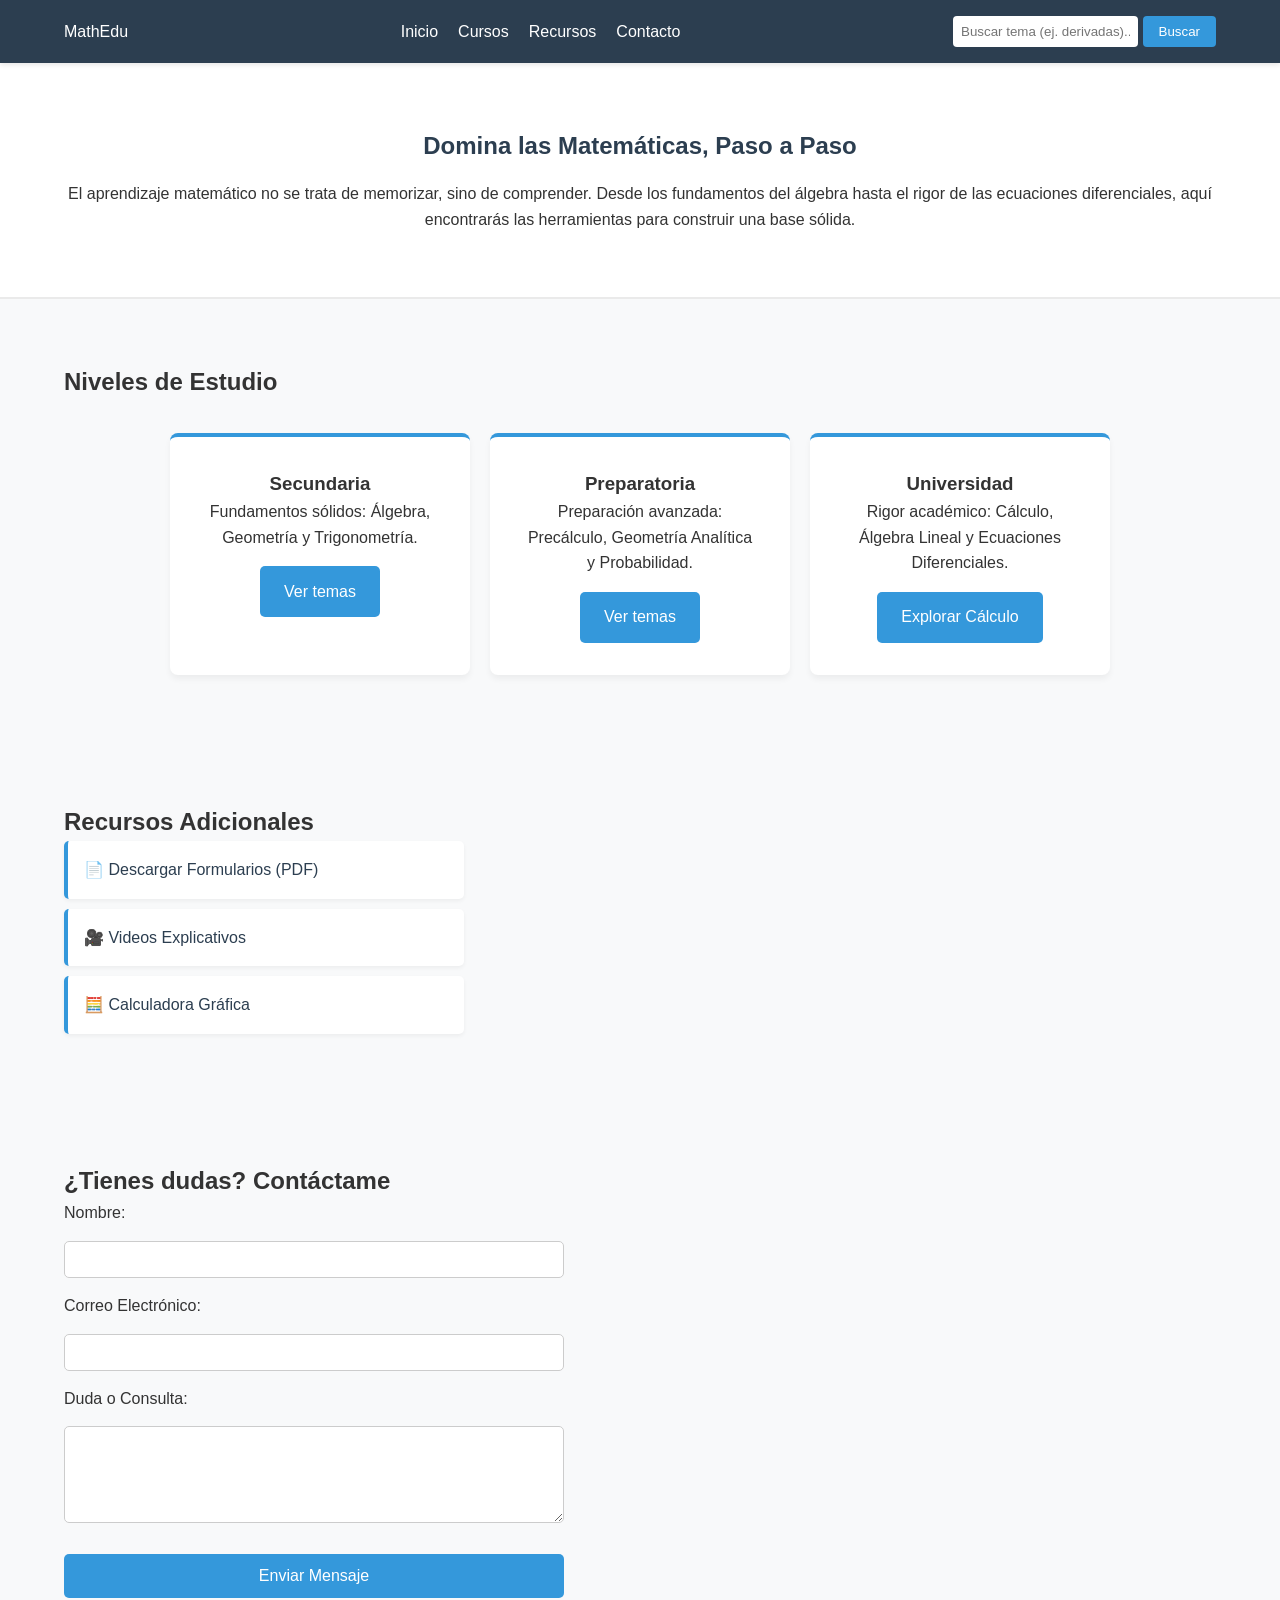
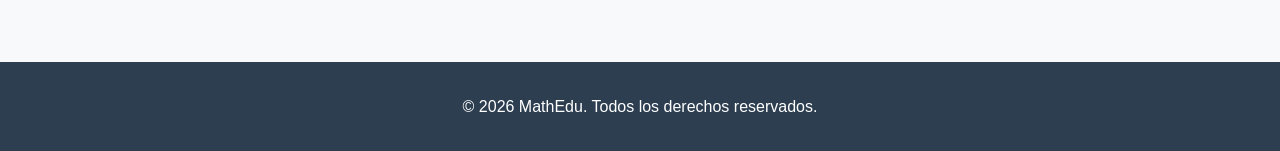
==== index.html @ e2274826 "Add files via upload Subida inicial de la pagina web" ====
<!DOCTYPE html>
<html lang="es">
<head>
    <meta charset="UTF-8">
    <meta name="viewport" content="width=device-width, initial-scale=1.0">
    <meta name="description" content="Aprende matemáticas paso a paso. Desde álgebra básica hasta ecuaciones diferenciales.">
    <title>Matemáticas al Cuadrado | Inicio</title>
    <link rel="stylesheet" href="css/style.css">
</head>
<body>

    <header class="navbar">
        <div class="logo">MathEdu</div>
        <nav>
            <ul>
                <li><a href="#inicio">Inicio</a></li>
                <li><a href="#cursos">Cursos</a></li>
                <li><a href="#recursos">Recursos</a></li>
                <li><a href="#contacto">Contacto</a></li>
            </ul>
        </nav>
        <div class="search-container">
            <input type="text" id="searchInput" placeholder="Buscar tema (ej. derivadas)...">
            <button onclick="buscarTema()">Buscar</button>
        </div>
    </header>

    <main>
        <section id="inicio" class="hero">
            <h1>Domina las Matemáticas, Paso a Paso</h1>
            <p>El aprendizaje matemático no se trata de memorizar, sino de comprender. Desde los fundamentos del álgebra hasta el rigor de las ecuaciones diferenciales, aquí encontrarás las herramientas para construir una base sólida.</p>
        </section>

        <section id="cursos" class="courses">
            <h2>Niveles de Estudio</h2>
            <div class="grid-container">
                <div class="card">
                    <h3>Secundaria</h3>
                    <p>Fundamentos sólidos: Álgebra, Geometría y Trigonometría.</p>
                    <a href="#" class="btn">Ver temas</a>
                </div>
                <div class="card">
                    <h3>Preparatoria</h3>
                    <p>Preparación avanzada: Precálculo, Geometría Analítica y Probabilidad.</p>
                    <a href="#" class="btn">Ver temas</a>
                </div>
                <div class="card">
                    <h3>Universidad</h3>
                    <p>Rigor académico: Cálculo, Álgebra Lineal y Ecuaciones Diferenciales.</p>
                    <a href="tema-calculo.html" class="btn">Explorar Cálculo</a>
                </div>
            </div>
        </section>

        <section id="recursos" class="resources">
            <h2>Recursos Adicionales</h2>
            <div class="resource-links">
                <a href="#">📄 Descargar Formularios (PDF)</a>
                <a href="#">🎥 Videos Explicativos</a>
                <a href="#">🧮 Calculadora Gráfica</a>
            </div>
        </section>

        <section id="contacto" class="contact">
            <h2>¿Tienes dudas? Contáctame</h2>
            <form id="contactForm">
                <input type="text" name="honeypot" id="honeypot" style="display:none">
                
                <label for="nombre">Nombre:</label>
                <input type="text" id="nombre" required>

                <label for="email">Correo Electrónico:</label>
                <input type="email" id="email" required>

                <label for="mensaje">Duda o Consulta:</label>
                <textarea id="mensaje" rows="5" required></textarea>

                <button type="submit" class="btn">Enviar Mensaje</button>
            </form>
        </section>
    </main>

    <footer>
        <p>&copy; 2026 MathEdu. Todos los derechos reservados.</p>
    </footer>

    <script src="js/main.js"></script>
</body>
</html>
---- css/style.css ----
/* Variables de color y tipografía */
:root {
    --primary-color: #2c3e50; /* Azul oscuro profesional */
    --secondary-color: #3498db; /* Azul brillante amigable */
    --bg-color: #f8f9fa;
    --text-color: #333333;
    --font-main: 'Segoe UI', Roboto, Helvetica, Arial, sans-serif;
}

/* Reseteo básico */
* {
    margin: 0;
    padding: 0;
    box-sizing: border-box;
}

body {
    font-family: var(--font-main);
    background-color: var(--bg-color);
    color: var(--text-color);
    line-height: 1.6;
}

/* Navegación fija */
.navbar {
    position: sticky;
    top: 0;
    background-color: var(--primary-color);
    color: white;
    display: flex;
    justify-content: space-between;
    align-items: center;
    padding: 1rem 5%;
    z-index: 1000;
    box-shadow: 0 2px 5px rgba(0,0,0,0.1);
}

.navbar a {
    color: white;
    text-decoration: none;
    margin: 0 10px;
    font-weight: 500;
}

.navbar nav ul {
    list-style: none;
    display: flex;
}

.search-container input {
    padding: 0.5rem;
    border-radius: 4px;
    border: none;
}

.search-container button {
    padding: 0.5rem 1rem;
    background-color: var(--secondary-color);
    color: white;
    border: none;
    border-radius: 4px;
    cursor: pointer;
}

/* Secciones Generales */
section {
    padding: 4rem 5%;
}

.hero {
    background-color: white;
    text-align: center;
    border-bottom: 2px solid #eaeaea;
}

.hero h1 {
    color: var(--primary-color);
    margin-bottom: 1rem;
}

/* Grid de Cursos */
.grid-container {
    display: flex;
    gap: 20px;
    justify-content: center;
    flex-wrap: wrap;
    margin-top: 2rem;
}

.card {
    background: white;
    padding: 2rem;
    border-radius: 8px;
    box-shadow: 0 4px 6px rgba(0,0,0,0.05);
    width: 300px;
    text-align: center;
    border-top: 4px solid var(--secondary-color);
}

.btn {
    display: inline-block;
    padding: 0.8rem 1.5rem;
    background-color: var(--secondary-color);
    color: white;
    text-decoration: none;
    border-radius: 5px;
    margin-top: 1rem;
    border: none;
    cursor: pointer;
    font-size: 1rem;
}

.btn:hover {
    background-color: #2980b9;
}

/* Enlaces de Recursos */
.resource-links {
    display: flex;
    flex-direction: column;
    gap: 10px;
    max-width: 400px;
}

.resource-links a {
    background: white;
    padding: 1rem;
    text-decoration: none;
    color: var(--primary-color);
    border-radius: 5px;
    border-left: 4px solid var(--secondary-color);
    box-shadow: 0 2px 4px rgba(0,0,0,0.05);
}

/* Formularios */
form {
    display: flex;
    flex-direction: column;
    max-width: 500px;
    gap: 15px;
}

input, textarea {
    padding: 10px;
    border: 1px solid #ccc;
    border-radius: 5px;
    font-family: var(--font-main);
}

/* Estilos de la página de Tema */
.lesson-container {
    max-width: 800px;
    margin: 2rem auto;
    background: white;
    padding: 3rem;
    border-radius: 8px;
    box-shadow: 0 4px 10px rgba(0,0,0,0.05);
}

.example-box {
    background-color: #eaf2f8;
    padding: 1.5rem;
    border-radius: 5px;
    margin: 1rem 0;
}

.hidden-answer {
    display: none;
    margin-top: 1rem;
    padding: 1rem;
    background-color: #d4edda;
    color: #155724;
    border-radius: 5px;
}

footer {
    text-align: center;
    padding: 2rem;
    background: var(--primary-color);
    color: white;
}
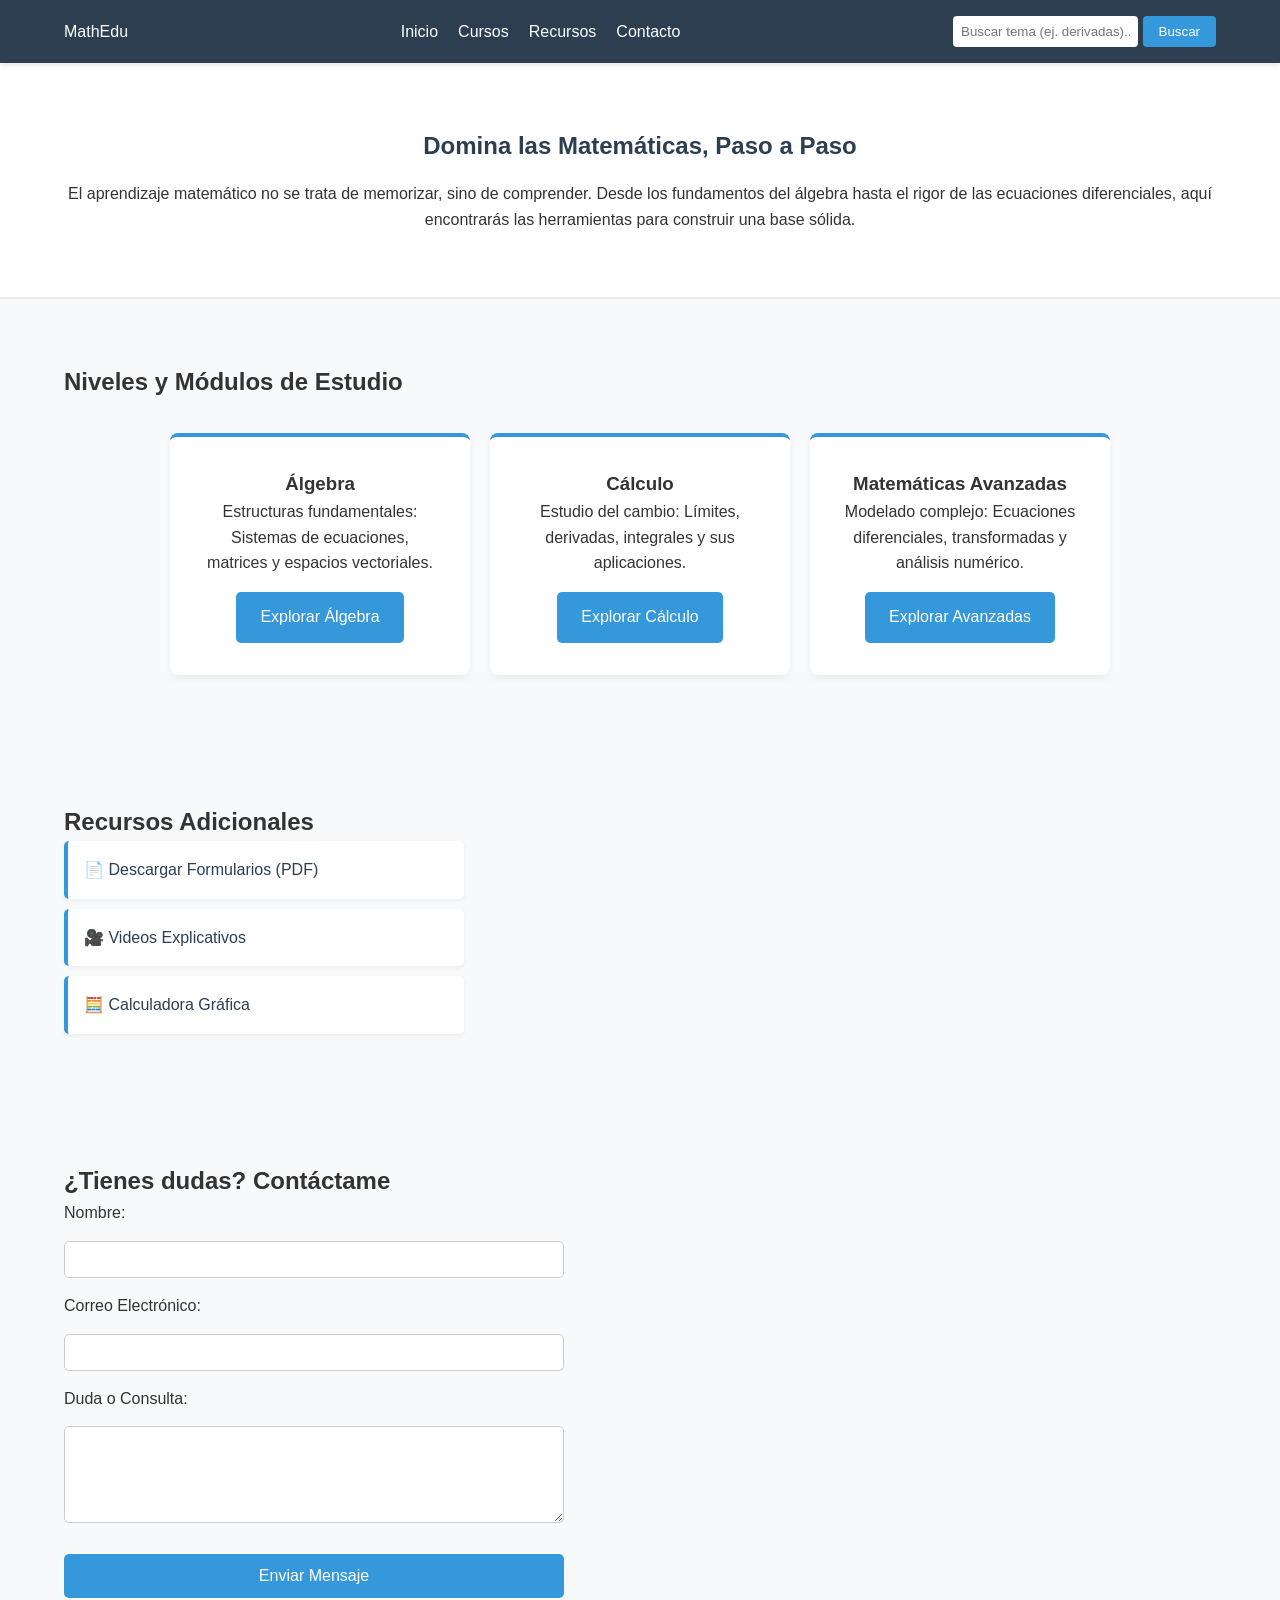
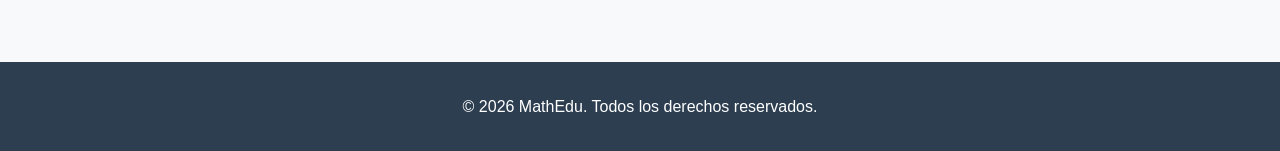
==== commit 95dd9148: "Add files via upload" ====
--- a/index.html
+++ b/index.html
@@ -31,23 +31,25 @@
             <p>El aprendizaje matemático no se trata de memorizar, sino de comprender. Desde los fundamentos del álgebra hasta el rigor de las ecuaciones diferenciales, aquí encontrarás las herramientas para construir una base sólida.</p>
         </section>
 
-        <section id="cursos" class="courses">
-            <h2>Niveles de Estudio</h2>
+       <section id="cursos" class="courses">
+            <h2>Niveles y Módulos de Estudio</h2>
             <div class="grid-container">
                 <div class="card">
-                    <h3>Secundaria</h3>
-                    <p>Fundamentos sólidos: Álgebra, Geometría y Trigonometría.</p>
-                    <a href="#" class="btn">Ver temas</a>
+                    <h3>Álgebra</h3>
+                    <p>Estructuras fundamentales: Sistemas de ecuaciones, matrices y espacios vectoriales.</p>
+                    <a href="tema-algebra.html" class="btn">Explorar Álgebra</a>
                 </div>
+                
                 <div class="card">
-                    <h3>Preparatoria</h3>
-                    <p>Preparación avanzada: Precálculo, Geometría Analítica y Probabilidad.</p>
-                    <a href="#" class="btn">Ver temas</a>
+                    <h3>Cálculo</h3>
+                    <p>Estudio del cambio: Límites, derivadas, integrales y sus aplicaciones.</p>
+                    <a href="tema-calculo.html" class="btn">Explorar Cálculo</a>
                 </div>
+
                 <div class="card">
-                    <h3>Universidad</h3>
-                    <p>Rigor académico: Cálculo, Álgebra Lineal y Ecuaciones Diferenciales.</p>
-                    <a href="tema-calculo.html" class="btn">Explorar Cálculo</a>
+                    <h3>Matemáticas Avanzadas</h3>
+                    <p>Modelado complejo: Ecuaciones diferenciales, transformadas y análisis numérico.</p>
+                    <a href="tema-matematicas-avanzadas.html" class="btn">Explorar Avanzadas</a>
                 </div>
             </div>
         </section>
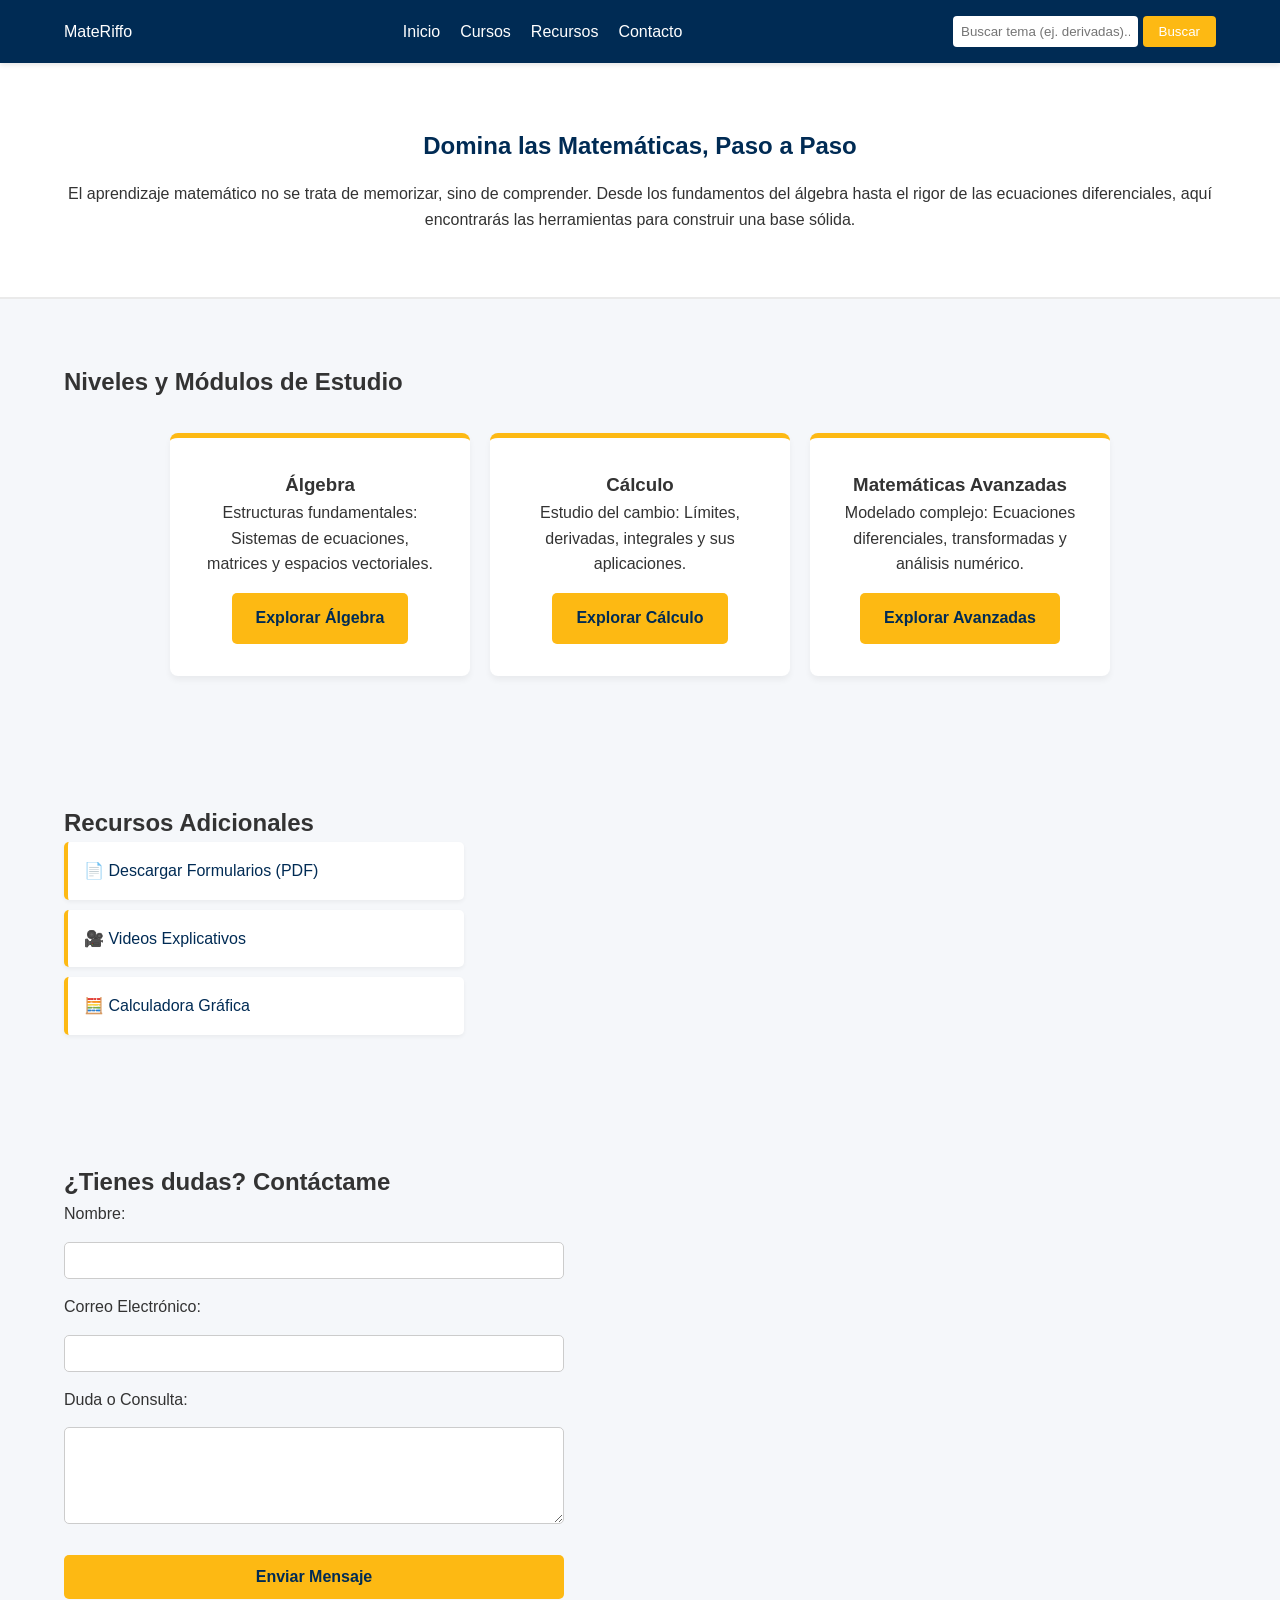
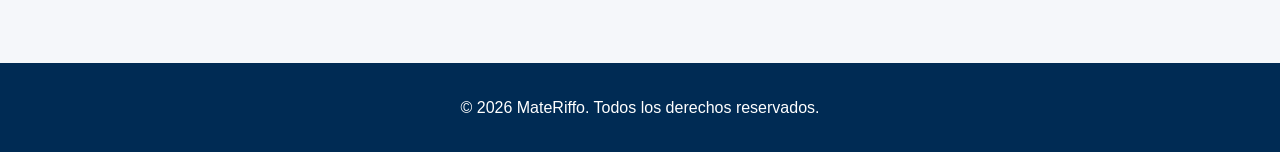
==== commit fe9193d7: "Add files via upload" ====
--- a/index.html
+++ b/index.html
@@ -10,7 +10,7 @@
 <body>
 
     <header class="navbar">
-        <div class="logo">MathEdu</div>
+        <div class="logo">MateRiffo</div>
         <nav>
             <ul>
                 <li><a href="#inicio">Inicio</a></li>
@@ -83,7 +83,7 @@
     </main>
 
     <footer>
-        <p>&copy; 2026 MathEdu. Todos los derechos reservados.</p>
+        <p>&copy; 2026 MateRiffo. Todos los derechos reservados.</p>
     </footer>
 
     <script src="js/main.js"></script>
--- a/css/style.css
+++ b/css/style.css
@@ -1,8 +1,8 @@
-/* Variables de color y tipografía */
+/* Variables de color y tipografía actualizadas */
 :root {
-    --primary-color: #2c3e50; /* Azul oscuro profesional */
-    --secondary-color: #3498db; /* Azul brillante amigable */
-    --bg-color: #f8f9fa;
+    --primary-color: #002B54; /* Azul marino profundo y académico */
+    --secondary-color: #FDB913; /* Amarillo dorado vibrante */
+    --bg-color: #F5F7FA; /* Fondo muy claro con un leve toque azulado */
     --text-color: #333333;
     --font-main: 'Segoe UI', Roboto, Helvetica, Arial, sans-serif;
 }
@@ -94,24 +94,27 @@
     box-shadow: 0 4px 6px rgba(0,0,0,0.05);
     width: 300px;
     text-align: center;
-    border-top: 4px solid var(--secondary-color);
+    border-top: 5px solid var(--secondary-color); /* Línea amarilla en la parte superior */
 }
 
 .btn {
     display: inline-block;
     padding: 0.8rem 1.5rem;
     background-color: var(--secondary-color);
-    color: white;
+    color: var(--primary-color); /* Texto azul sobre fondo amarillo */
+    font-weight: bold;
     text-decoration: none;
     border-radius: 5px;
     margin-top: 1rem;
     border: none;
     cursor: pointer;
     font-size: 1rem;
+    transition: background-color 0.3s ease, transform 0.2s;
 }
 
 .btn:hover {
-    background-color: #2980b9;
+    background-color: #e5a415; /* Amarillo ligeramente más oscuro al pasar el mouse */
+    transform: translateY(-2px); /* Pequeño efecto de elevación */
 }
 
 /* Enlaces de Recursos */
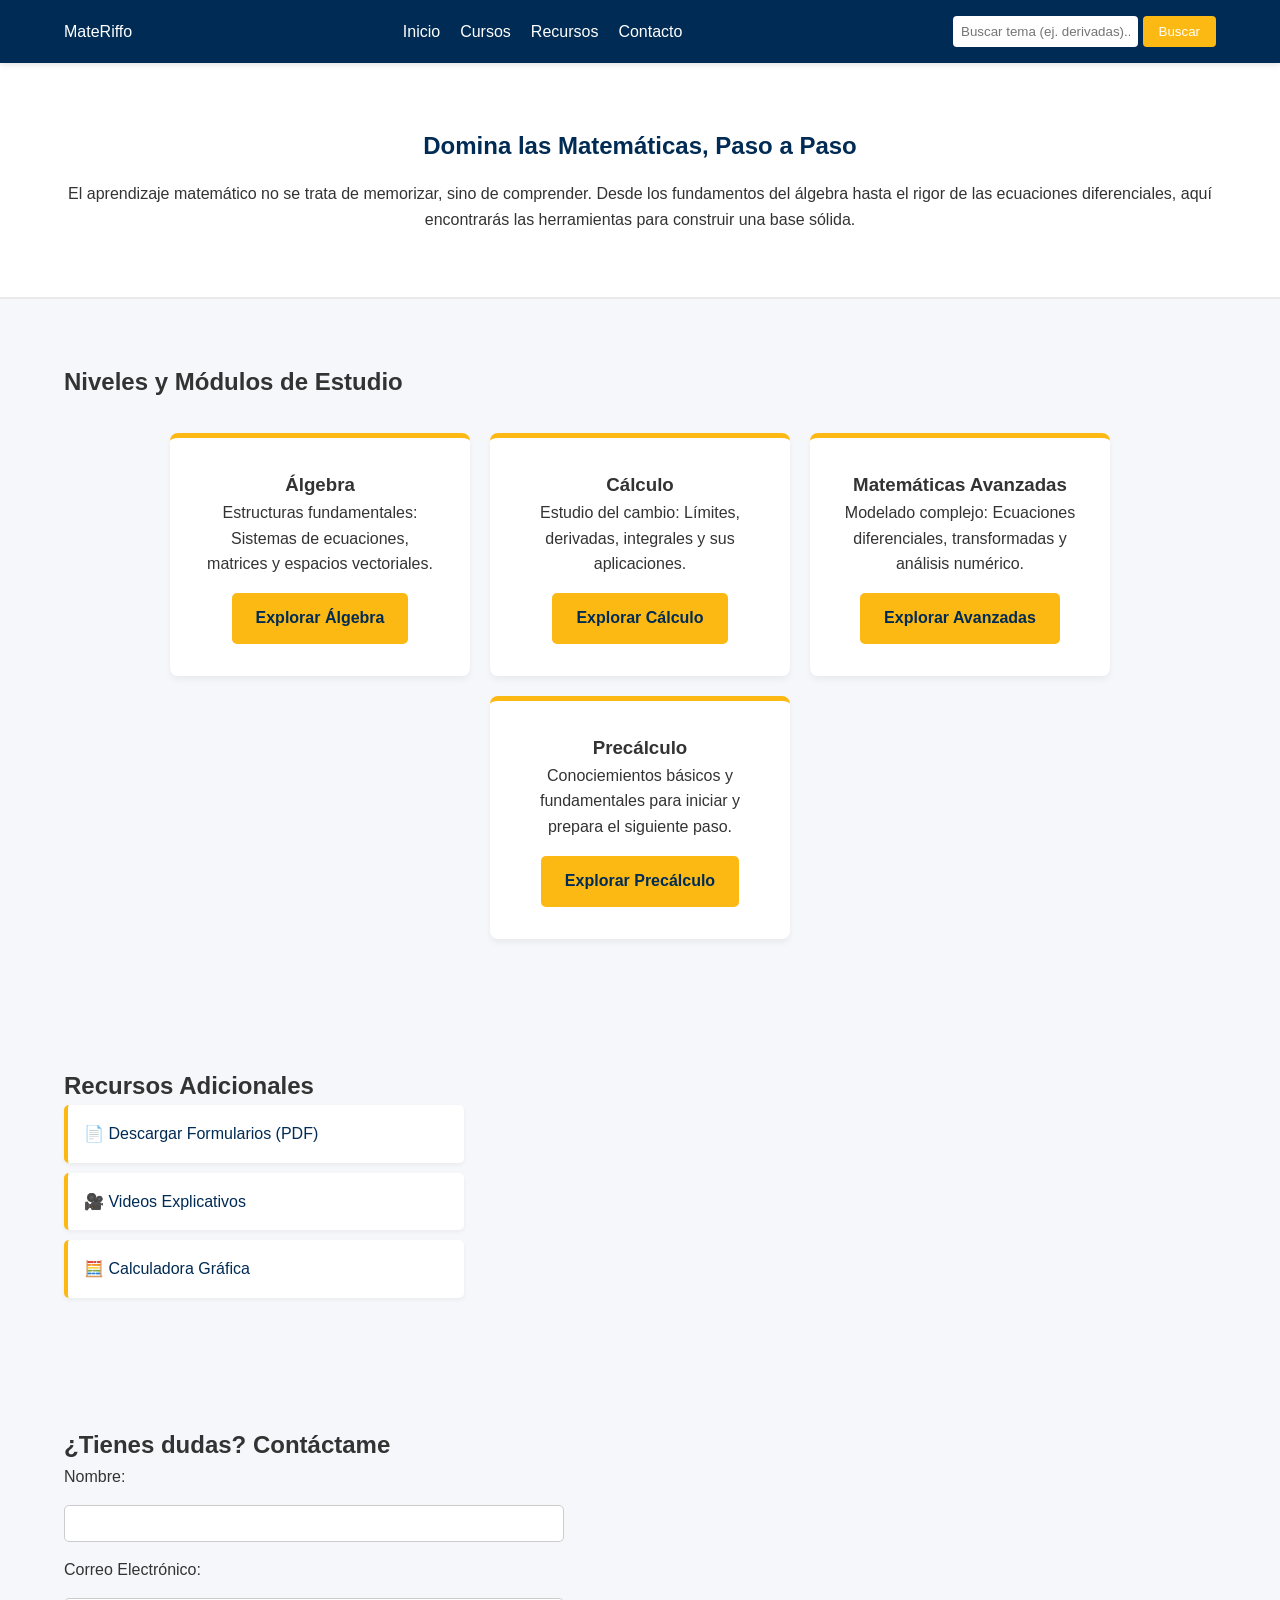
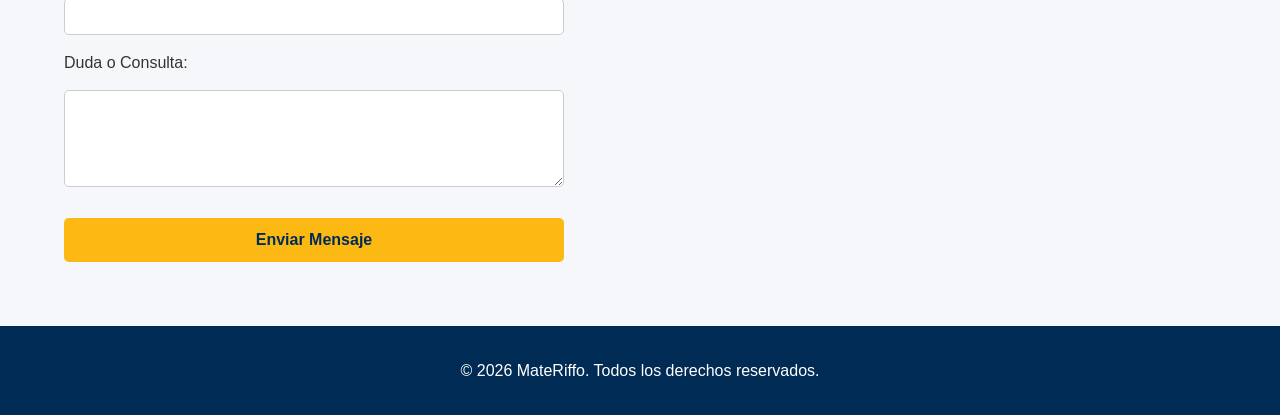
==== commit 3092690a: "Add files via upload" ====
--- a/index.html
+++ b/index.html
@@ -51,6 +51,12 @@
                     <p>Modelado complejo: Ecuaciones diferenciales, transformadas y análisis numérico.</p>
                     <a href="tema-matematicas-avanzadas.html" class="btn">Explorar Avanzadas</a>
                 </div>
+
+                <div class="card">
+                    <h3>Precálculo</h3>
+                    <p>Conociemientos básicos y fundamentales para iniciar y prepara el siguiente paso.</p>
+                    <a href="tema-precalculo.html" class="btn">Explorar Precálculo</a>
+                </div>
             </div>
         </section>
 
--- a/css/style.css
+++ b/css/style.css
@@ -152,7 +152,7 @@
 
 /* Estilos de la página de Tema */
 .lesson-container {
-    max-width: 800px;
+    max-width: 1200px; /* ¡Aquí ampliamos el ancho! */
     margin: 2rem auto;
     background: white;
     padding: 3rem;
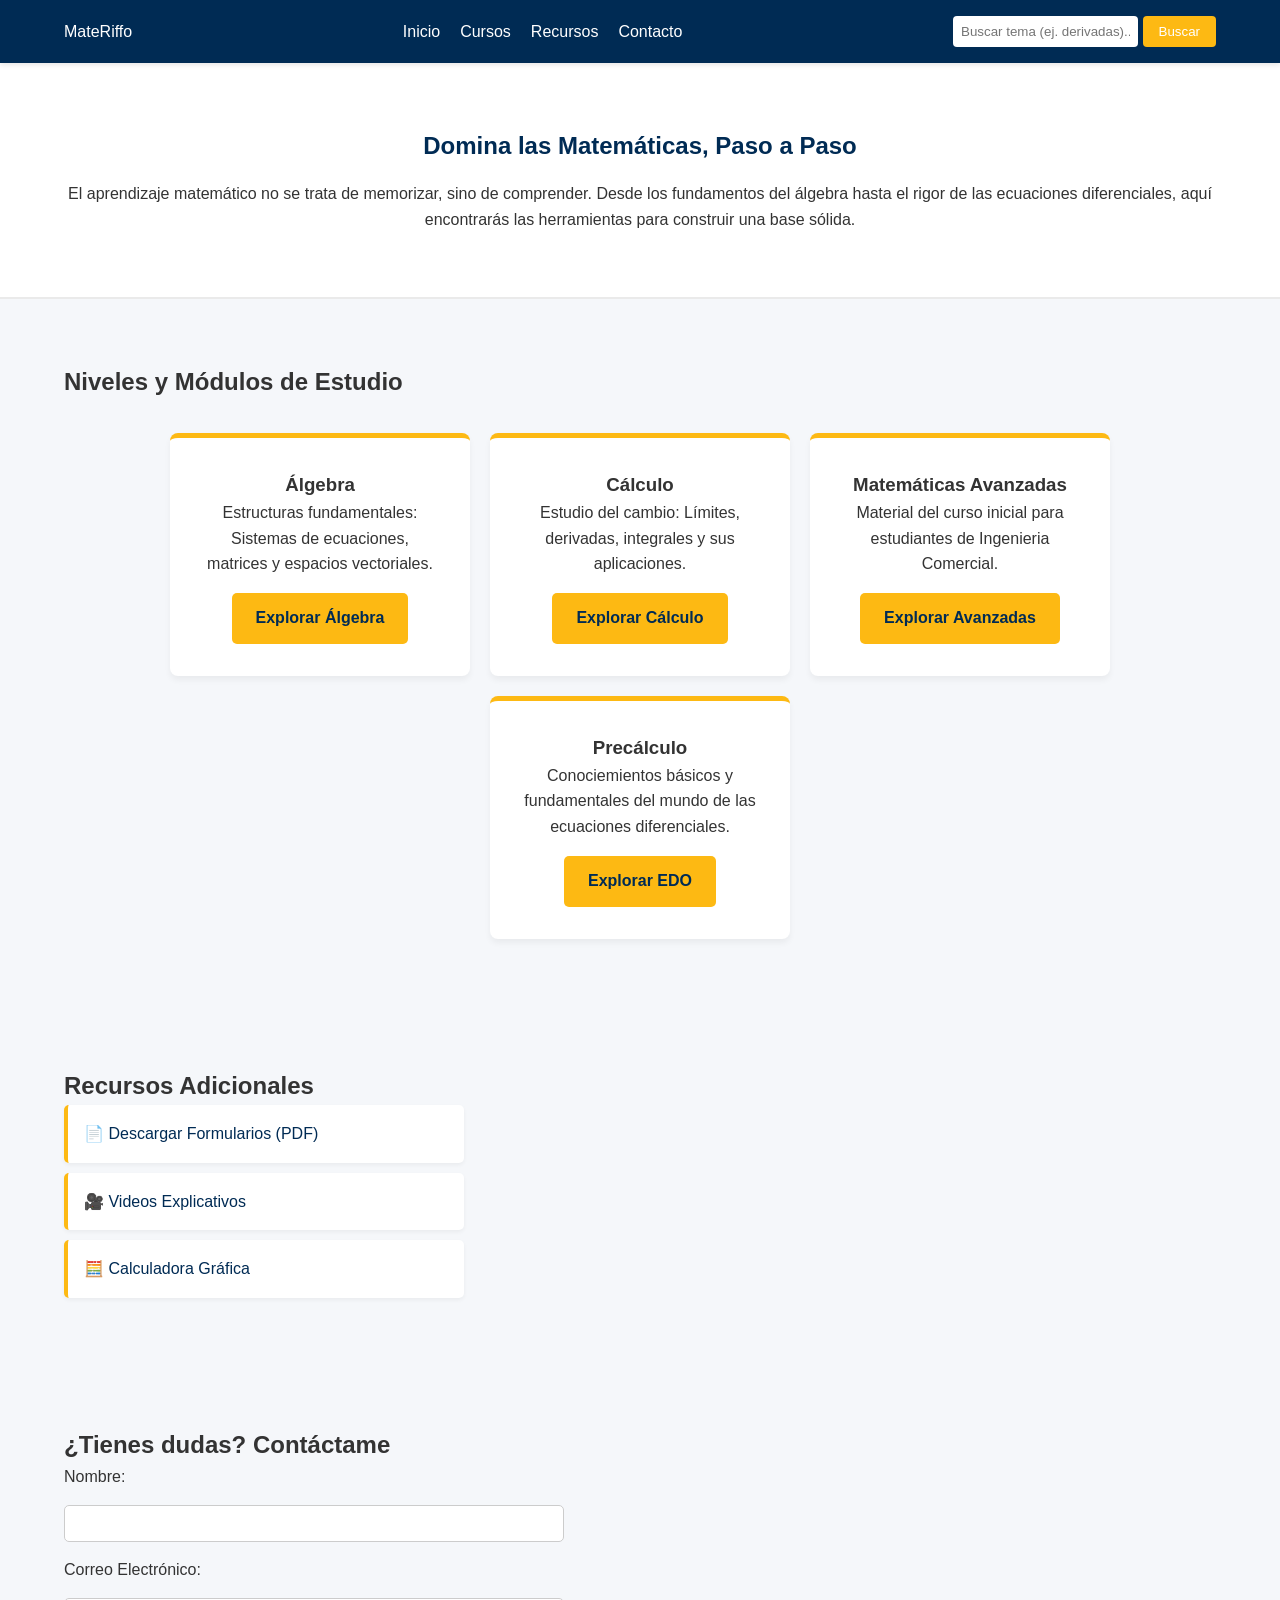
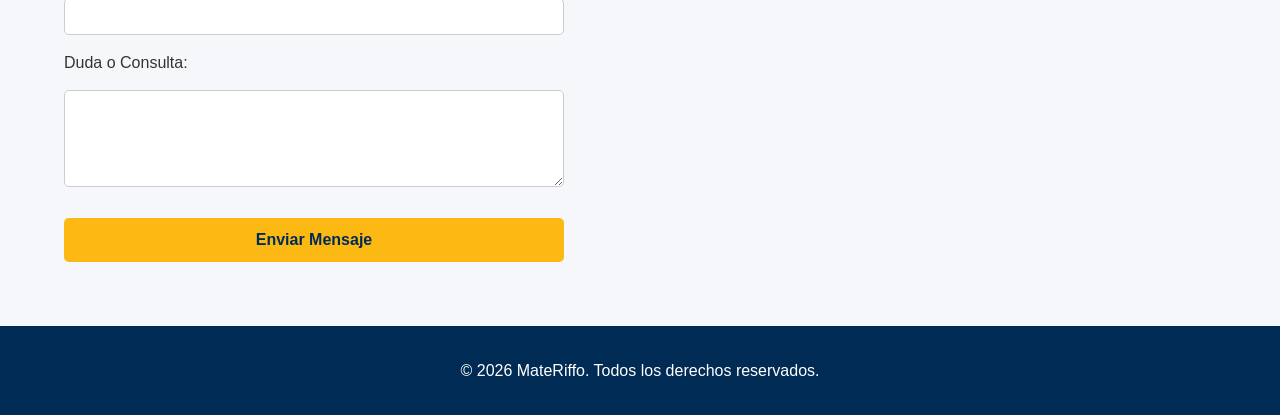
==== commit 026f6ebb: "Add files via upload" ====
--- a/index.html
+++ b/index.html
@@ -48,14 +48,14 @@
 
                 <div class="card">
                     <h3>Matemáticas Avanzadas</h3>
-                    <p>Modelado complejo: Ecuaciones diferenciales, transformadas y análisis numérico.</p>
+                    <p>Material del curso inicial para estudiantes de Ingenieria Comercial.</p>
                     <a href="tema-matematicas-avanzadas.html" class="btn">Explorar Avanzadas</a>
                 </div>
 
                 <div class="card">
                     <h3>Precálculo</h3>
-                    <p>Conociemientos básicos y fundamentales para iniciar y prepara el siguiente paso.</p>
-                    <a href="tema-precalculo.html" class="btn">Explorar Precálculo</a>
+                    <p>Conociemientos básicos y fundamentales del mundo de las ecuaciones diferenciales.</p>
+                    <a href="tema-ecuaciones-diferenciales.html" class="btn">Explorar EDO</a>
                 </div>
             </div>
         </section>
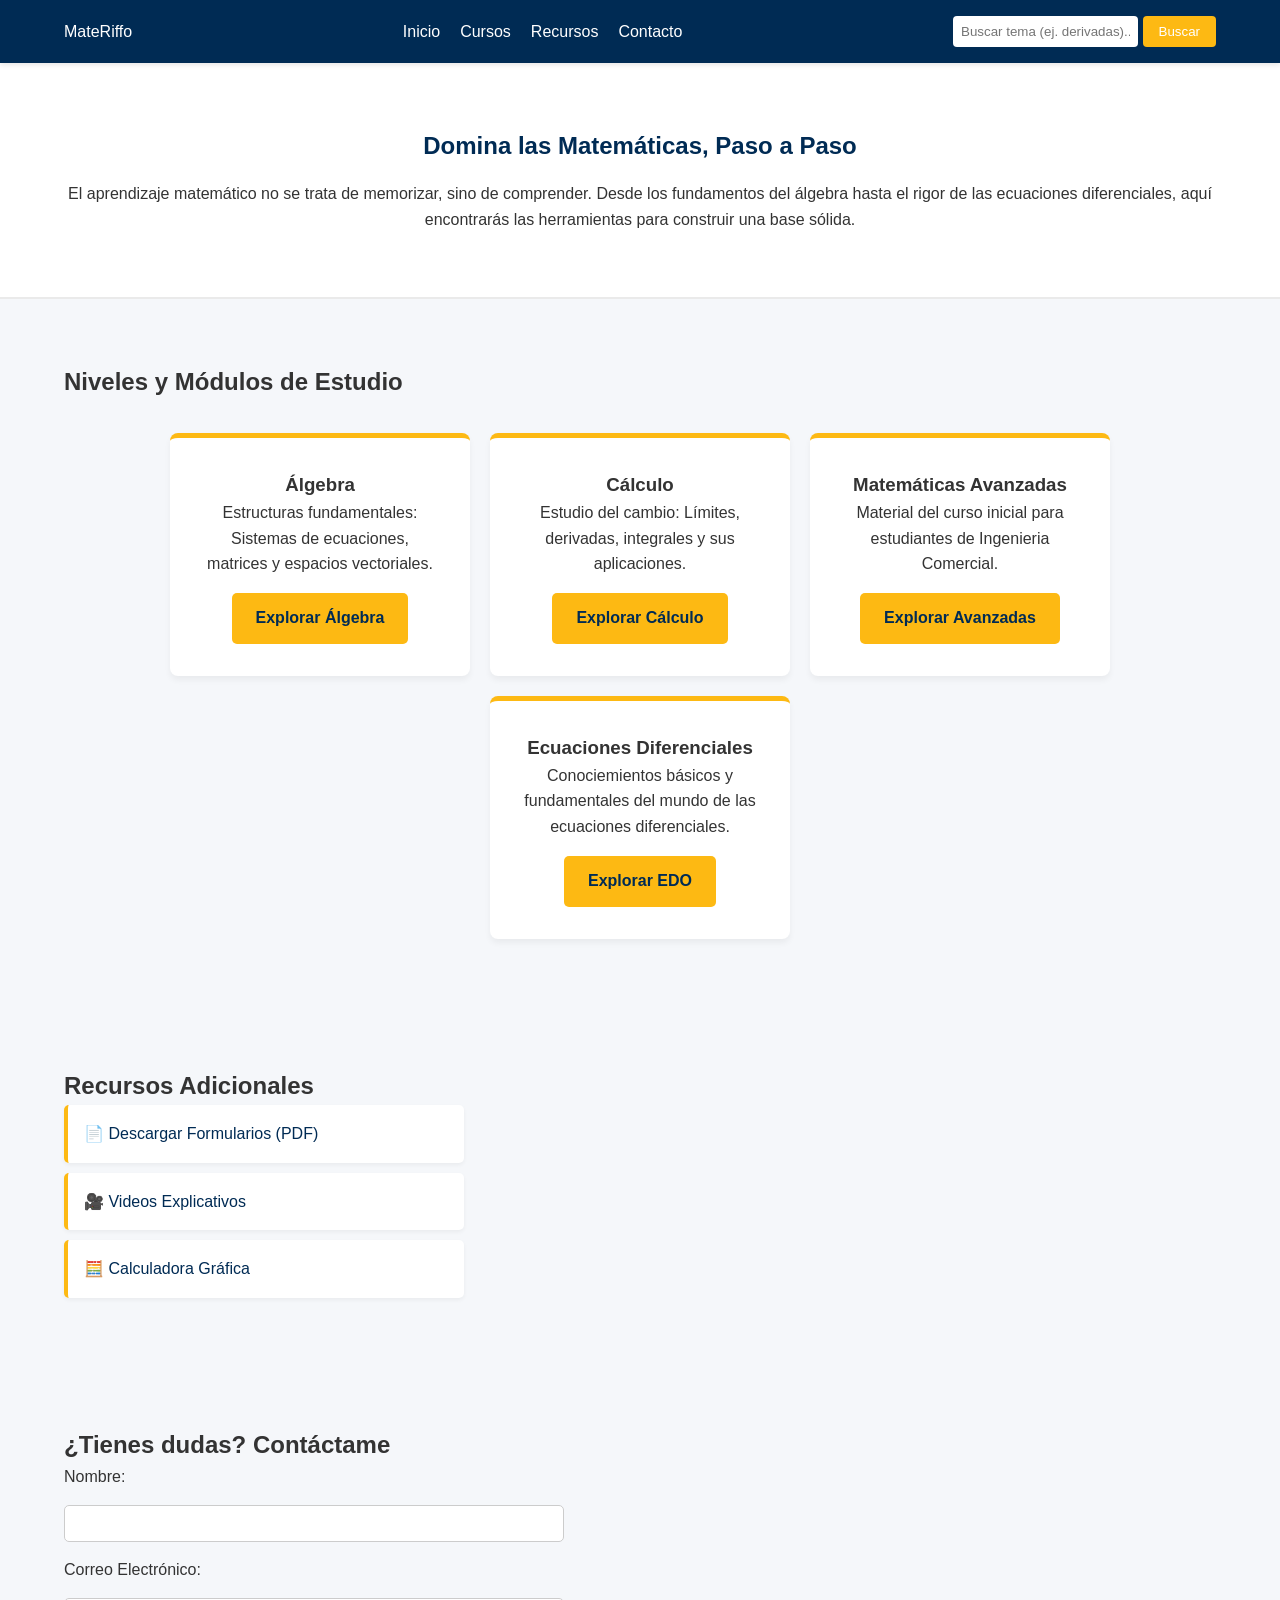
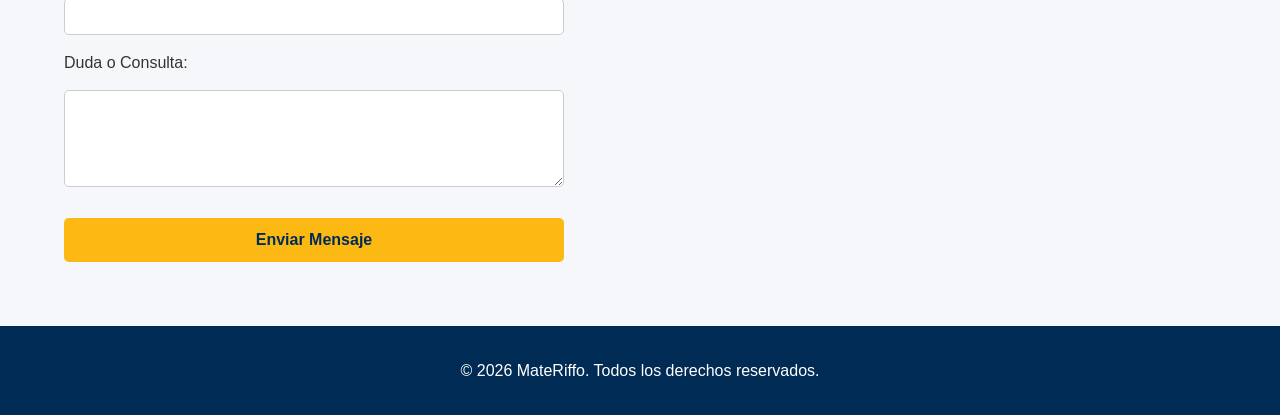
==== commit ee7a6d90: "Add files via upload" ====
--- a/index.html
+++ b/index.html
@@ -53,7 +53,7 @@
                 </div>
 
                 <div class="card">
-                    <h3>Precálculo</h3>
+                    <h3>Ecuaciones Diferenciales</h3>
                     <p>Conociemientos básicos y fundamentales del mundo de las ecuaciones diferenciales.</p>
                     <a href="tema-ecuaciones-diferenciales.html" class="btn">Explorar EDO</a>
                 </div>
